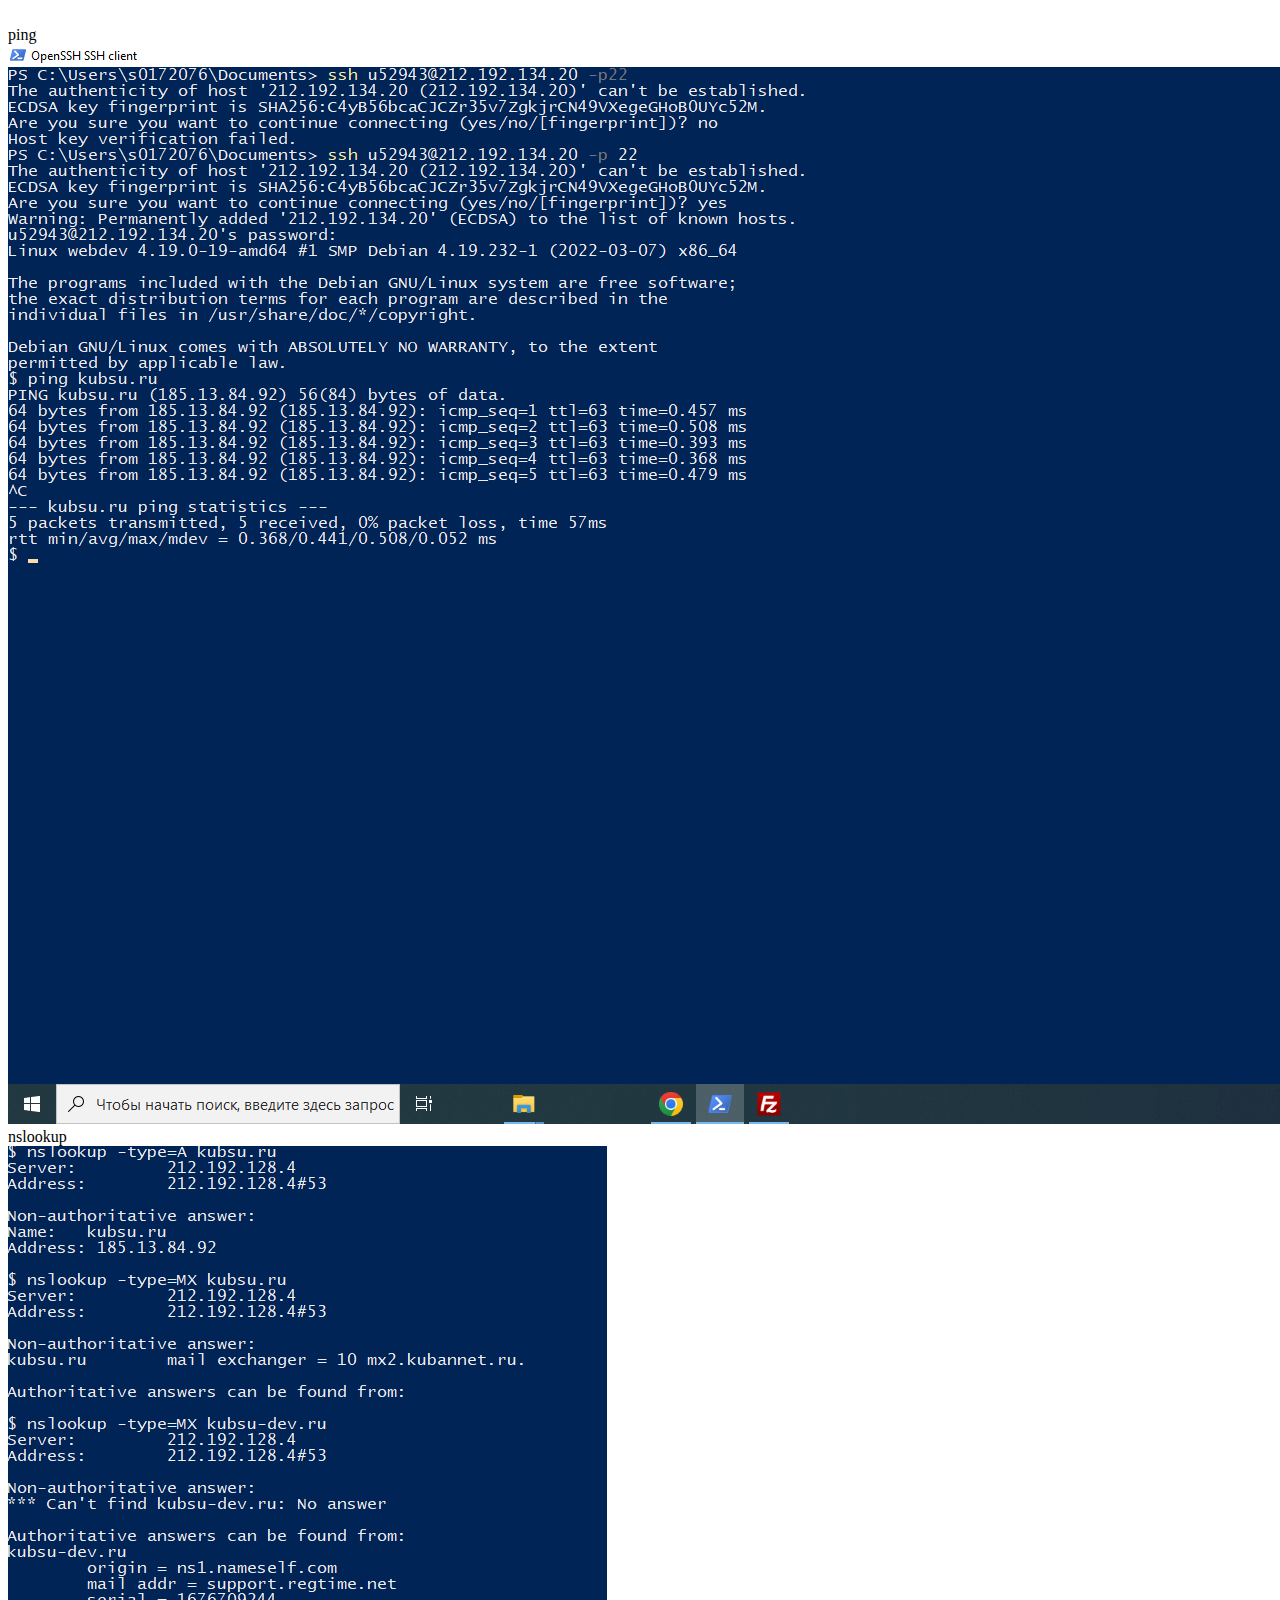
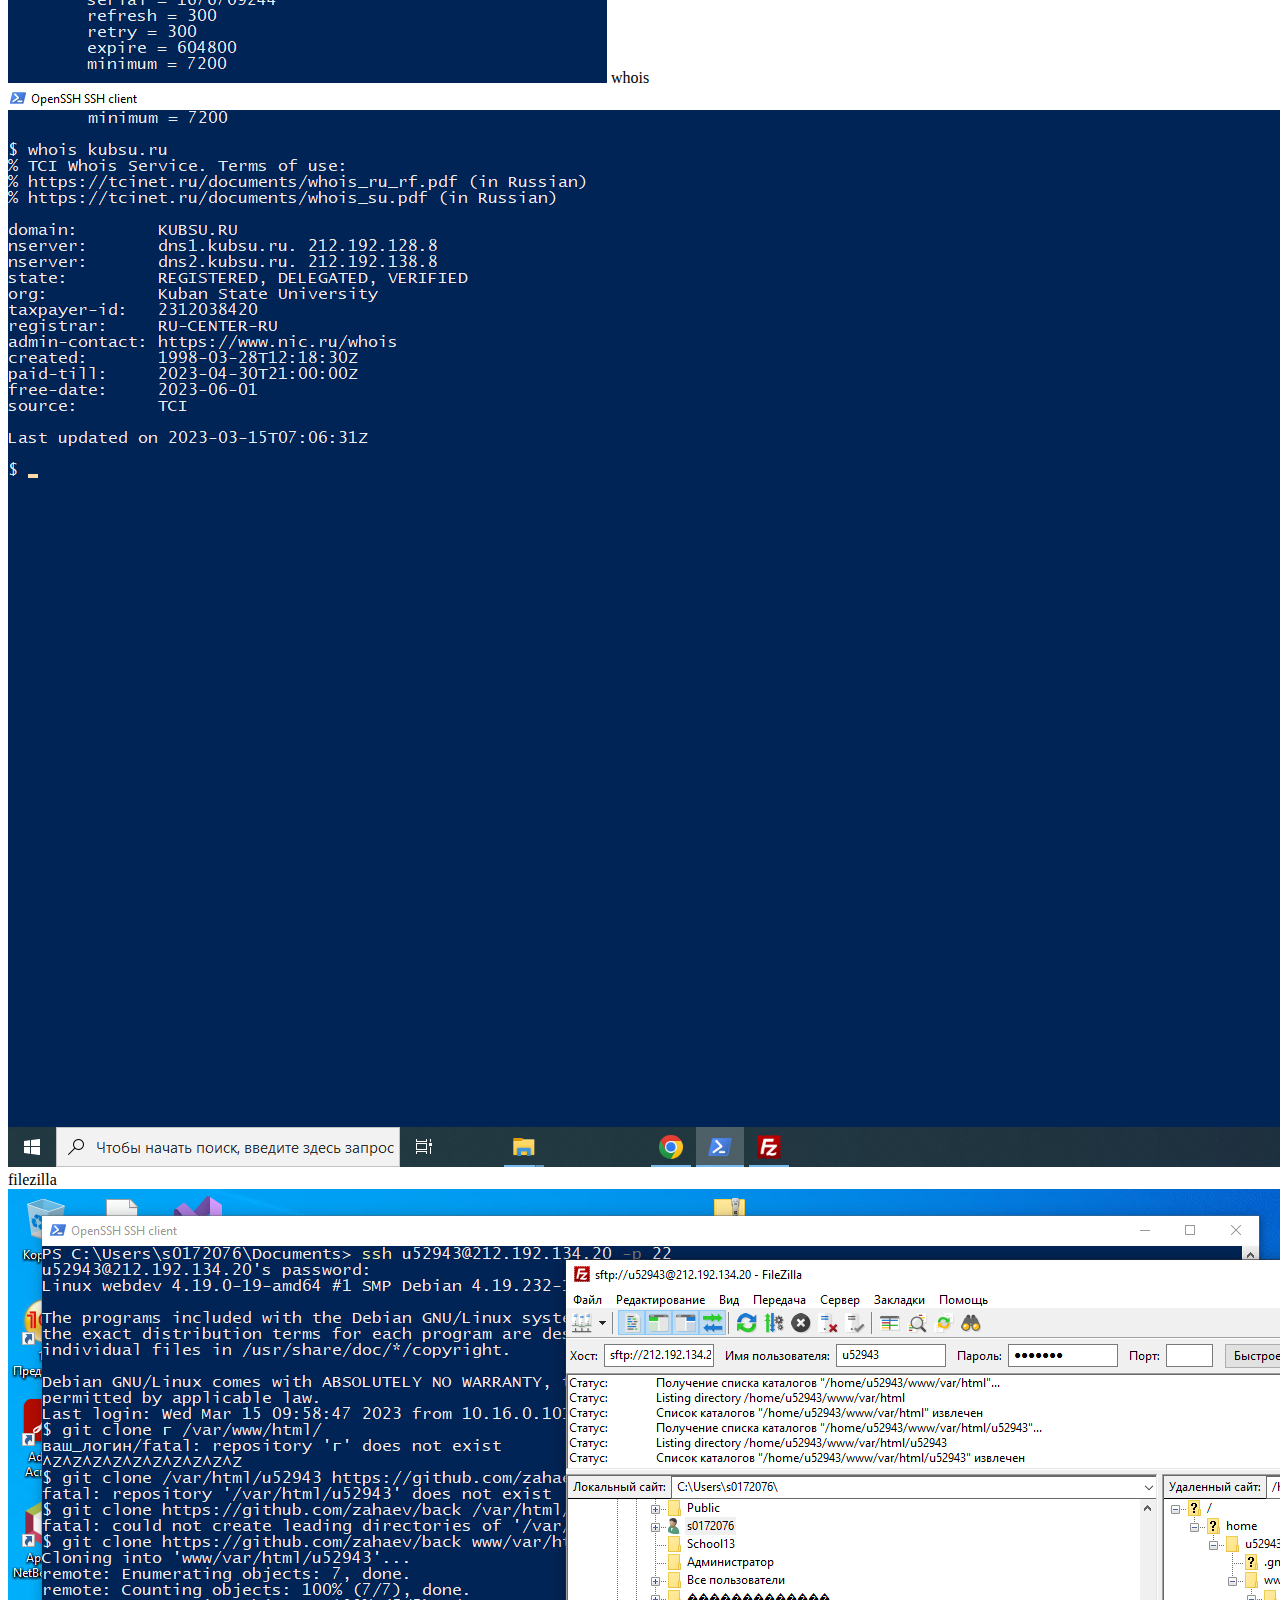
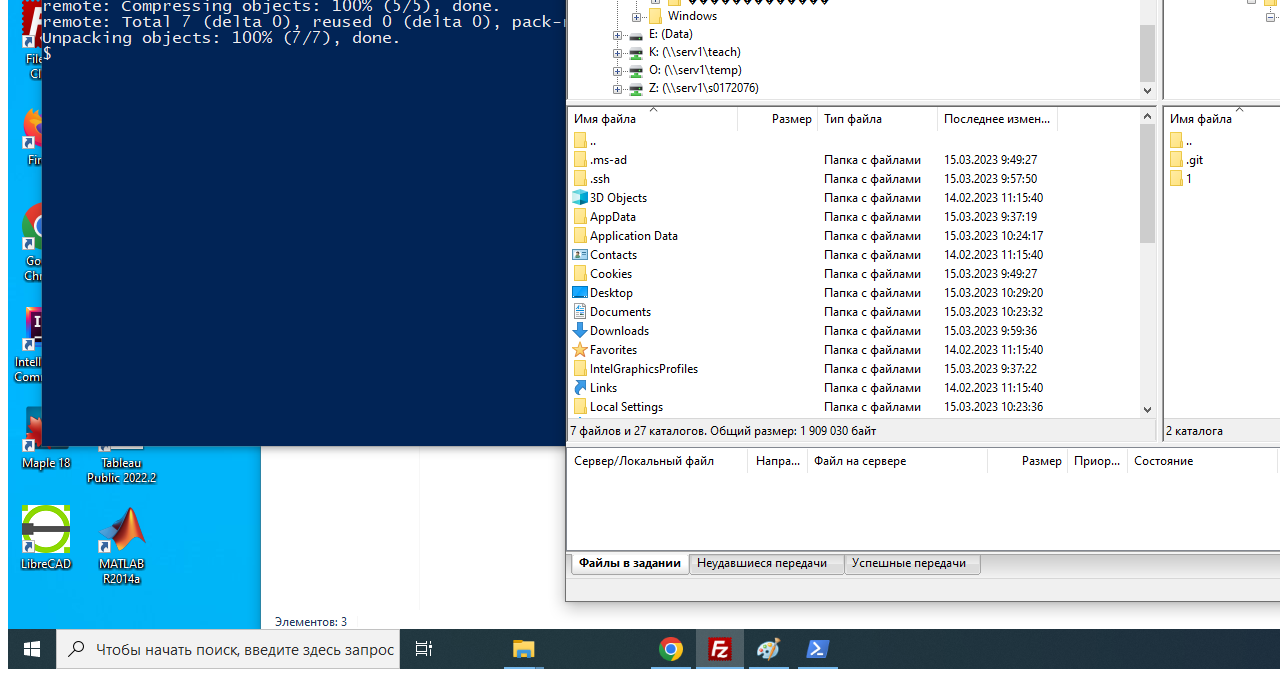
==== 1/index.html @ 7885da6b "Rename 1.html to index.html" ====
<!DOCTYPE html>
<html lang="ru">
<body>
<br/>
ping
</br>
<img src="1.png" alt="logo" 
<br/>
nslookup
</br>
<img src="2.png" alt="logo"
<br/>
whois
</br>
<img src="3.png" alt="logo"
<br/>
filezilla
</br>
<img src="4.png" alt="logo"
</body>
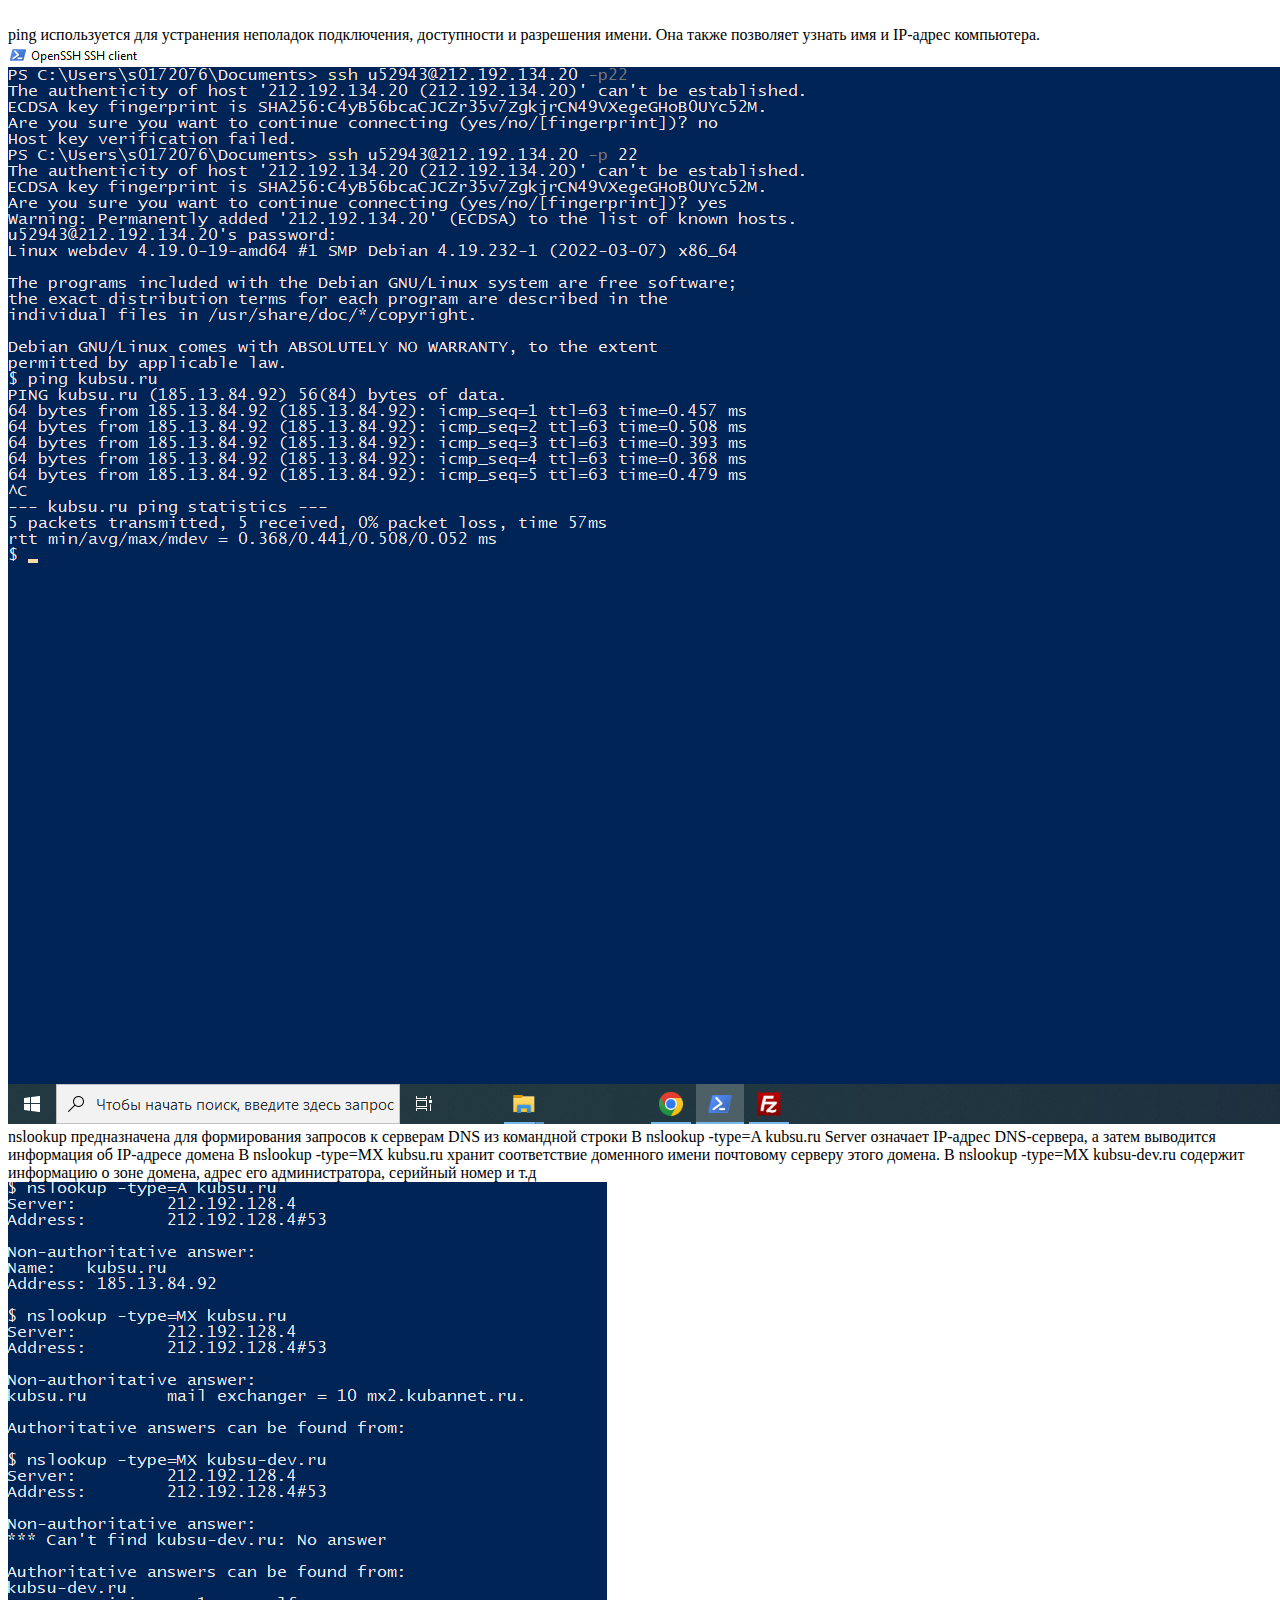
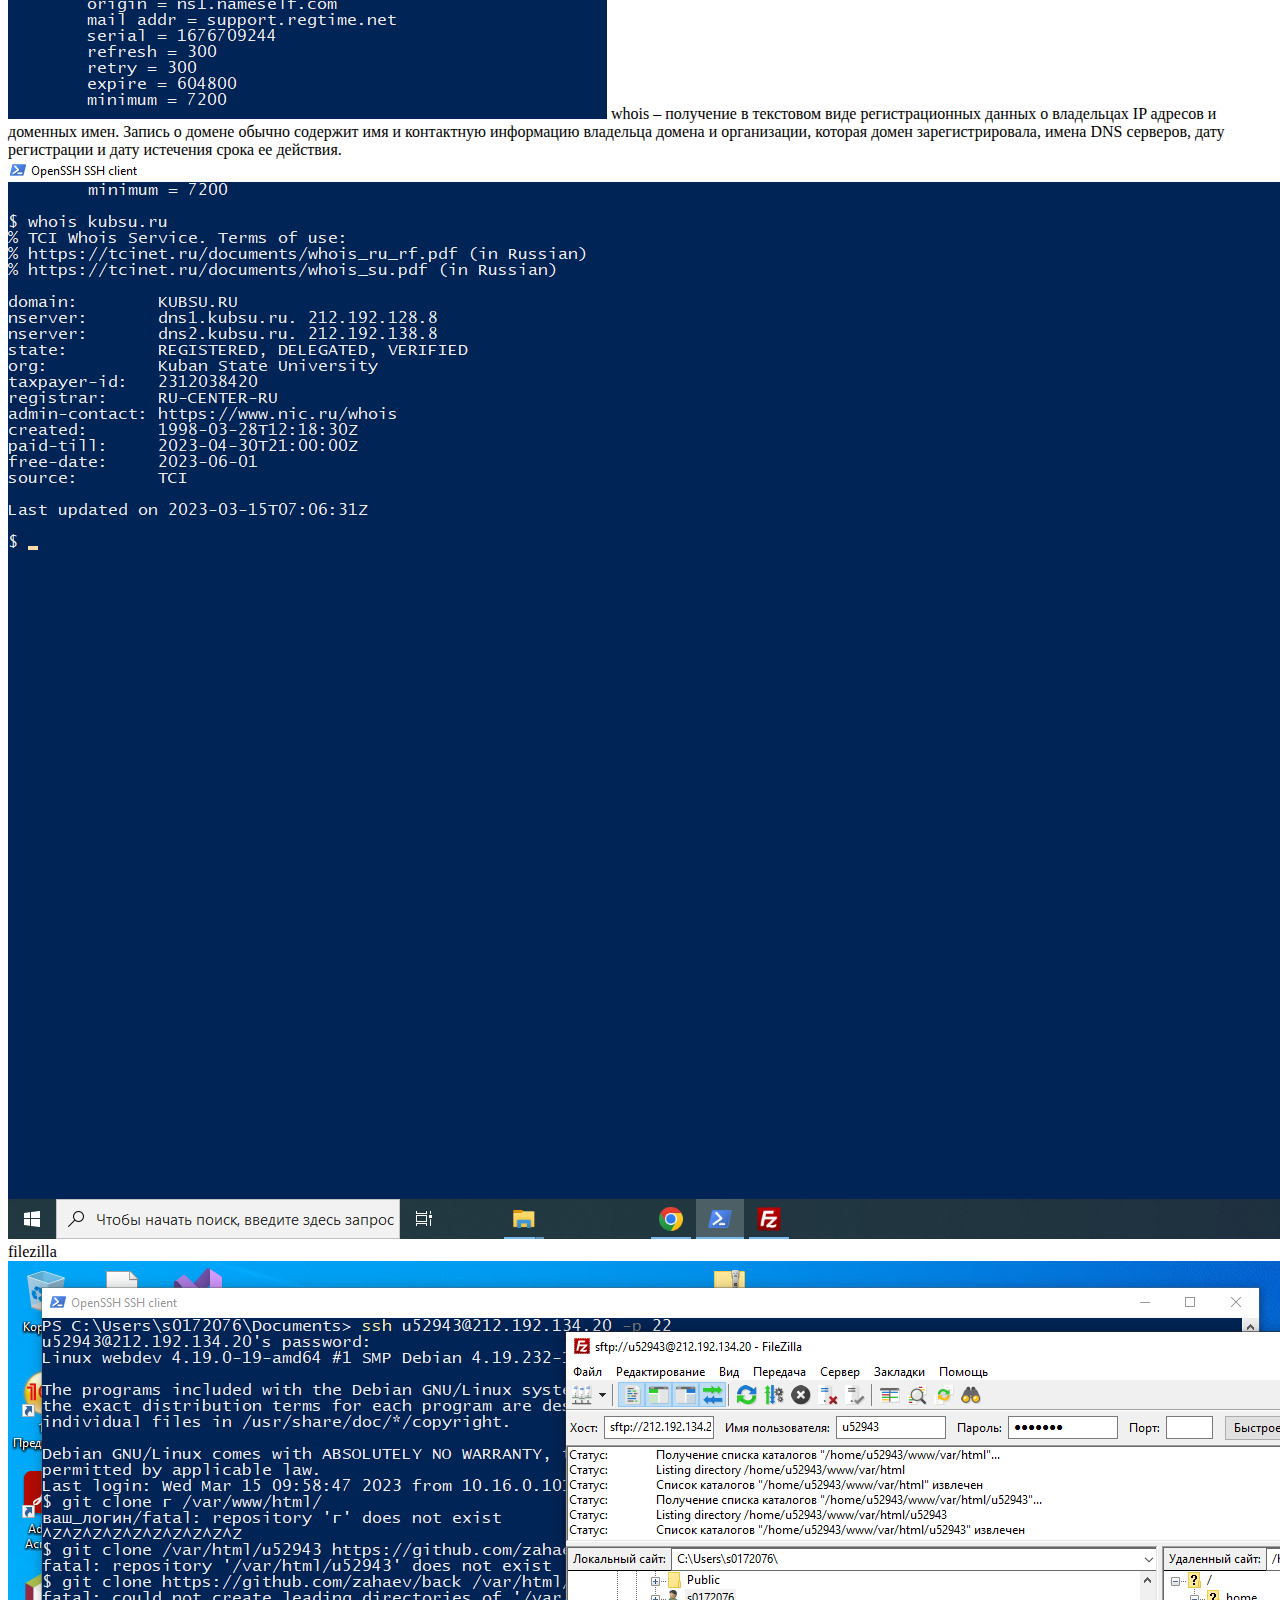
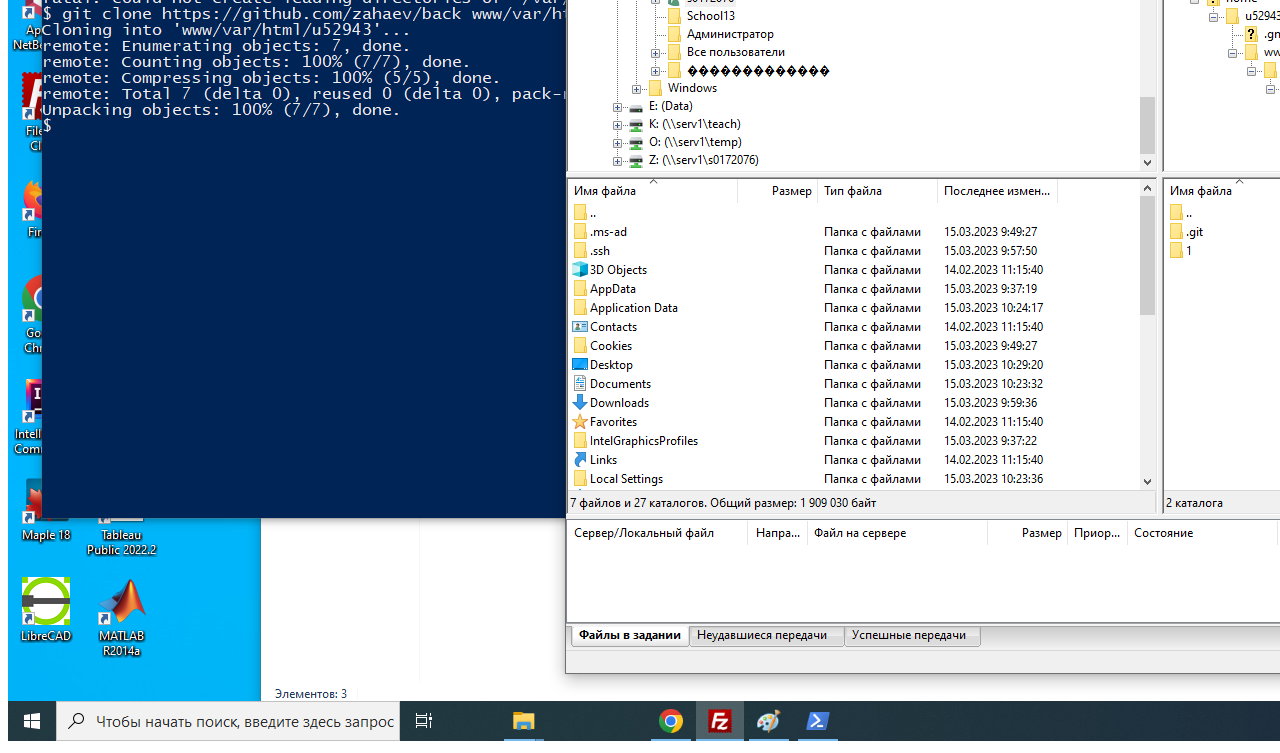
==== commit 026454a2: "Update index.html" ====
--- a/1/index.html
+++ b/1/index.html
@@ -2,15 +2,20 @@
 <html lang="ru">
 <body>
 <br/>
-ping
+ping  используется для устранения неполадок подключения, доступности и разрешения имени. Она также позволяет узнать имя и IP-адрес компьютера. 
 </br>
 <img src="1.png" alt="logo" 
 <br/>
-nslookup
+nslookup предназначена для формирования запросов к серверам DNS из командной строки  
+В nslookup -type=A kubsu.ru Server означает IP-адрес DNS-сервера, а затем выводится информация об IP-адресе домена
+В nslookup -type=MX kubsu.ru хранит соответствие доменного имени почтовому серверу этого домена. 
+В nslookup -type=MX kubsu-dev.ru содержит информацию о зоне домена, адрес его администратора, серийный номер и т.д
 </br>
 <img src="2.png" alt="logo"
 <br/>
-whois
+whois  – получение в текстовом виде регистрационных данных о владельцах IP адресов и доменных имен. 
+Запись о домене обычно содержит имя и контактную информацию владельца домена и организации, которая домен зарегистрировала,
+имена DNS серверов, дату регистрации и дату истечения срока ее действия.
 </br>
 <img src="3.png" alt="logo"
 <br/>
